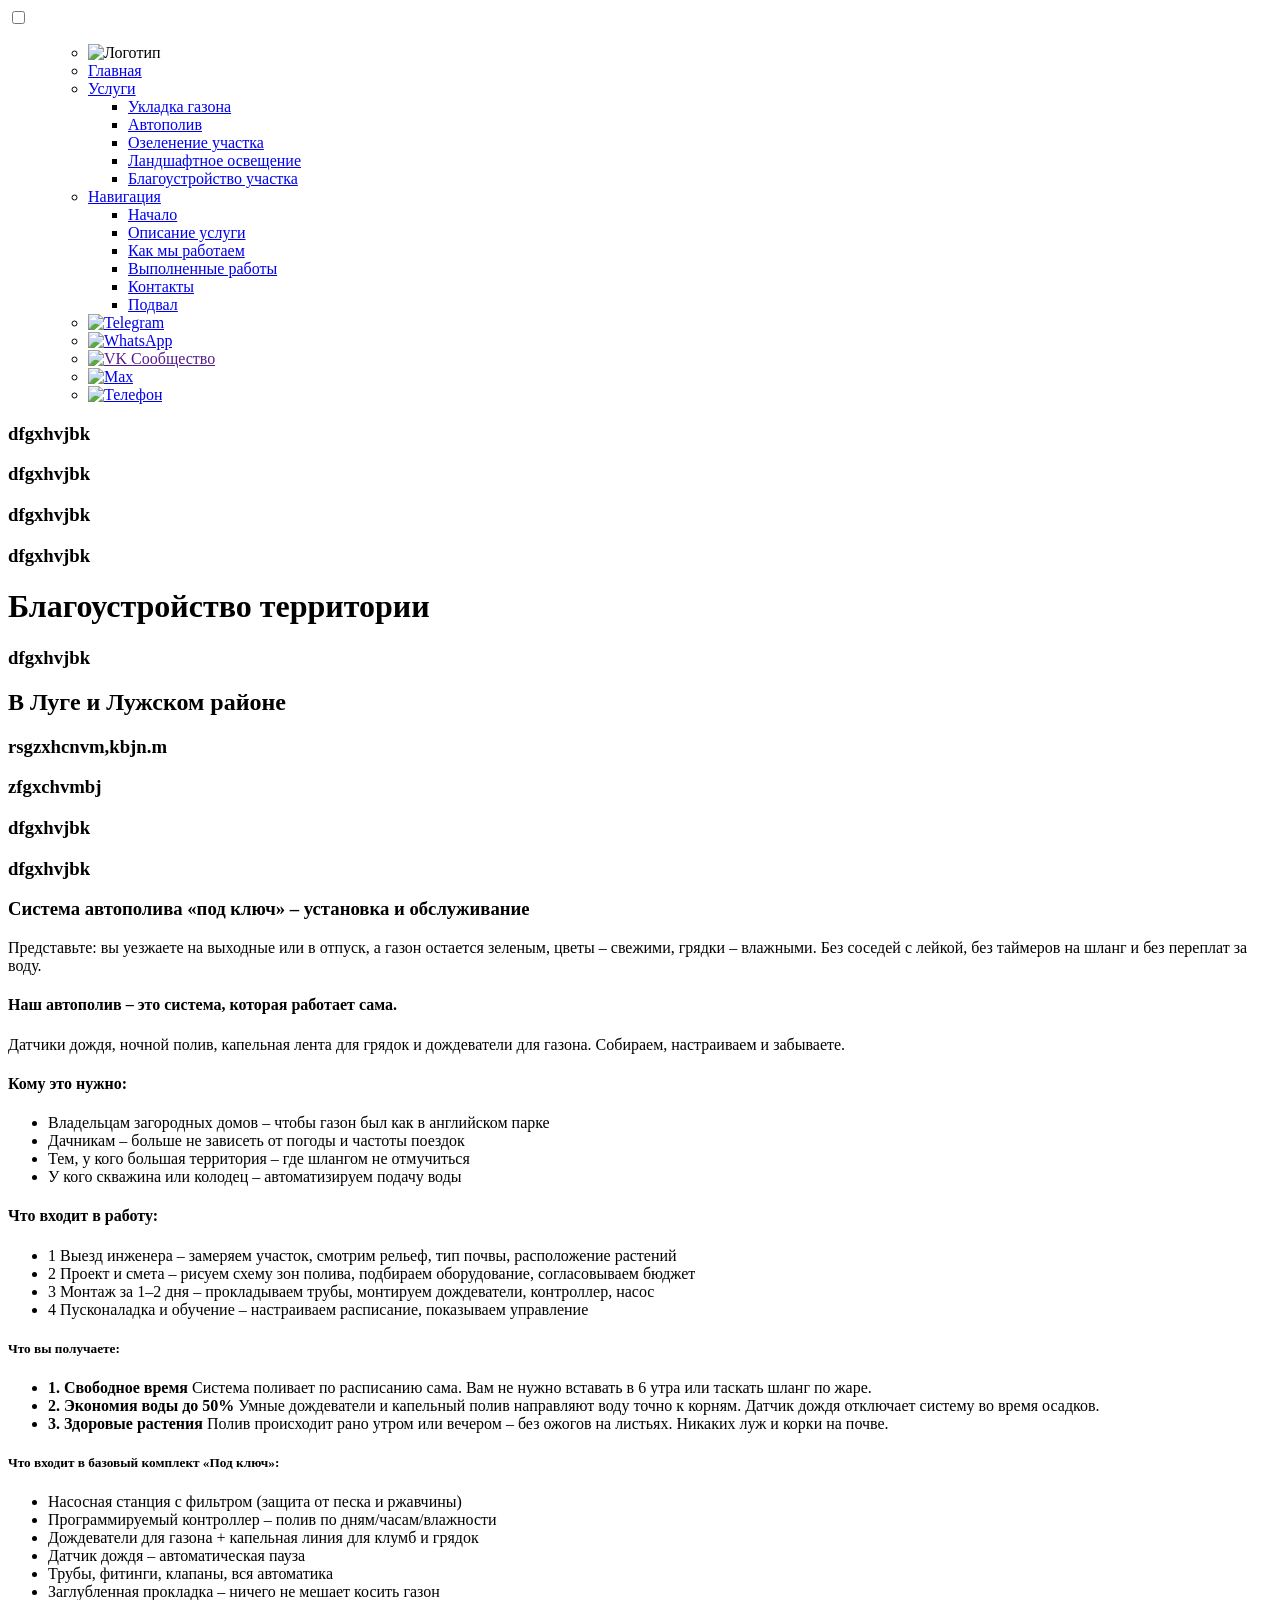
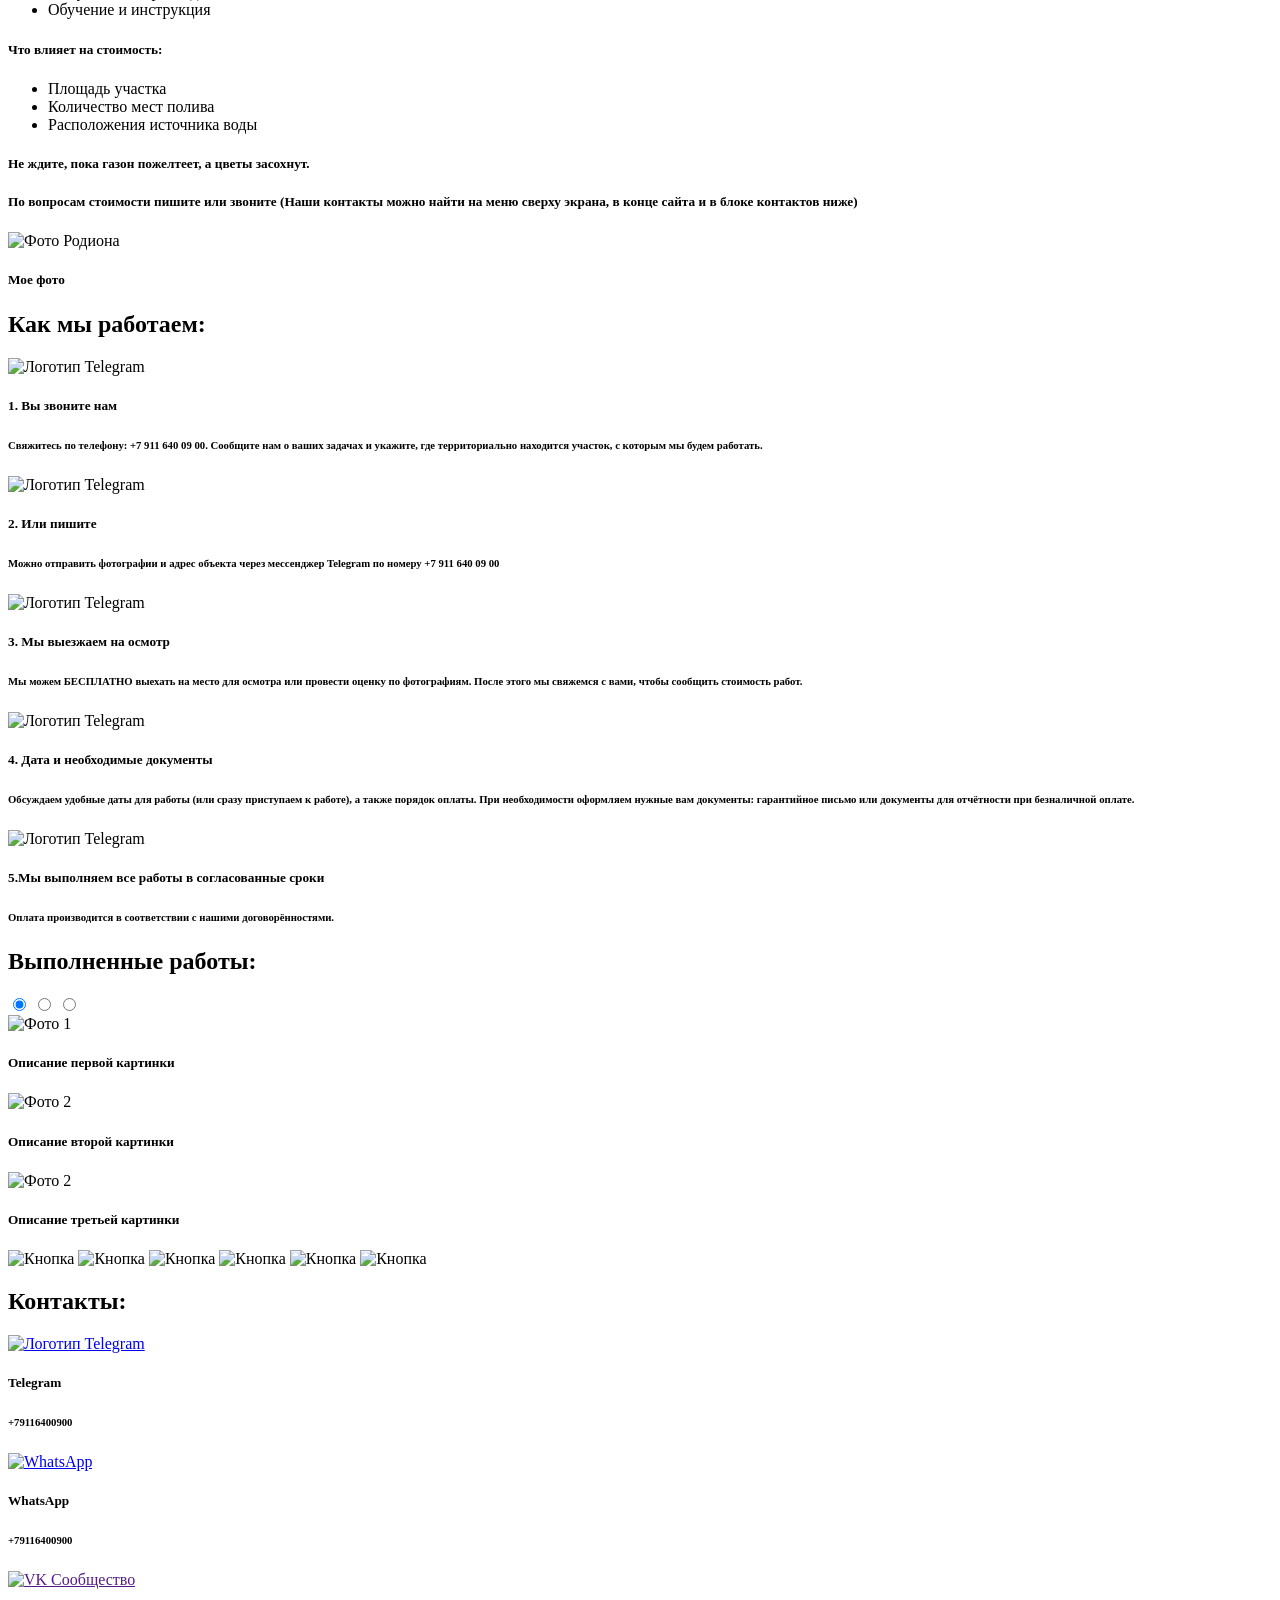
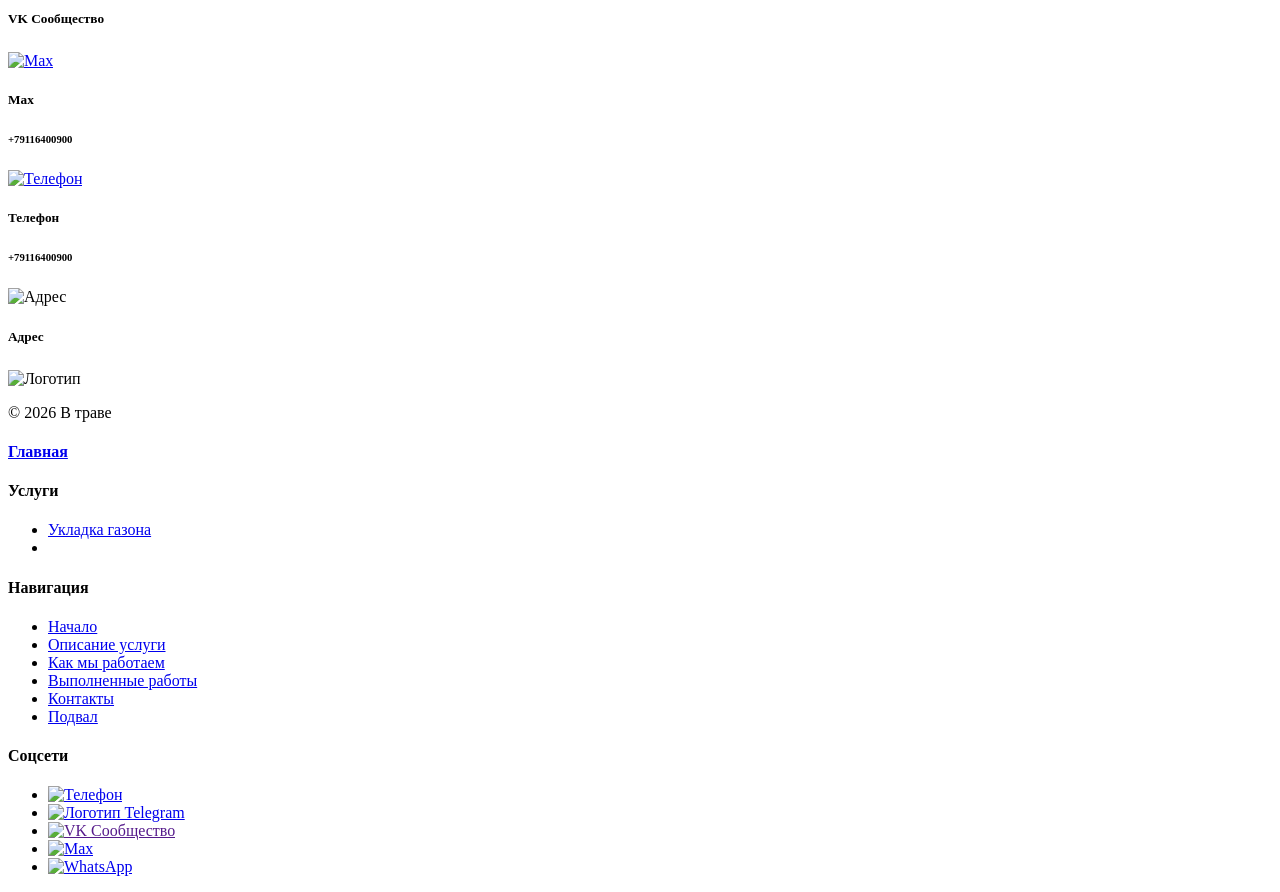
==== autopoliv.html @ 83b23867 "Add files via upload" ====
<!DOCTYPE html>
<html lang="ru">
<head>
  <meta charset="UTF-8">
  <meta name="viewport" content="width=device-width, initial-scale=1.0">
  <title>Лужайкино</title>
  <meta name="description" content="Мы - профессиональная команда по благоустройству территории">
  <link rel="icon" href="img\Group 30.png" type="image/x-icon">
  <link rel="shortcut icon" href="img\Group 30.png" type="image/x-icon">
  <meta name="keywords" content="благойстройство территории, укладка газона, Луга">
  <link rel="stylesheet" href="css\gazon.css">
</head>
<body>
  <nav class="navbar">
      <input type="checkbox" id="menu-toggle" class="menu-toggle">
      <label for="menu-toggle" class="menu-icon">
        <span></span>
      </label>
      <ul class="menu">
    <ul class="logoul">
    <li><div class="logo1"><img src="img\Group 30.png" alt="Логотип "></div></li>
    </ul>
    <ul class="nado">
    <li><a href="index.html">Главная</a></li>
    <li class="dropdown">
        <a href="#">Услуги</a>
        <!-- Это выпадающее меню -->
        <ul class="dropdown-content">
            <li><a href="gazon.html">Укладка газона</a></li>
            <li><a href="autopoliv.html">Автополив</a></li>
            <li><a href="ozelenenye-uchastka.html">Озеленение участка</a></li>
            <li><a href="#">Ландшафтное освещение</a></li>
            <li><a href="blagoustroystvo-territorii.html">Благоустройство участка</a></li>
        </ul>
    </li>
    <li class="dropdown">
        <a href="#">Навигация</a>
        <!-- Это выпадающее меню -->
        <ul class="dropdown-content">
            <li><a href="#">Начало</a></li>
            <li><a href="#hello">Описание услуги</a></li>
            <li><a href="#zagolovok1">Как мы работаем</a></li>
            <li><a href="#zagolovok3">Выполненные работы</a></li>
            <li><a href="#zagolovok2">Контакты</a></li>
            <li><a href="#footer">Подвал</a></li>
        </ul>
    </li>
    </ul>
        <ul class="phone">
    <li><div class="tg"><a href="https://t.me/xderevo"><img src="C:\Users\grody\Desktop\сайт\img\i 8.svg" alt="Telegram" title="Написать в Telegram"></a></div></li>
    <li><div class="tg"><a href="https://wa.me/79116400900"><img src="C:\Users\grody\Desktop\сайт\img\i 15.png" alt="WhatsApp" title="Написать в WhatsApp"></a></div></li>
    <li><div class="tg"><a href=""><img src="C:\Users\grody\Desktop\сайт\img\i 16.png" alt="VK Сообщество" title="VK Сообщество"></a></div></li>
    <li><div class="tg"><a href="https://vk.com/away.php?to=https%3A%2F%2Fmax.ru%2Fu%2Ff9LHodD0cOLaLCBwVOrEhsqAn9IQgGBll5yeVk2AKQLl83vnsEdvJbJDutA&utf=1"><img src="C:\Users\grody\Desktop\сайт\img\Group 12.png" alt="Max" title="Написать в Max"></a></div></li>
    <li><div class="tg"><a href="tel:+79116400900"><img src="C:\Users\grody\Desktop\сайт\img\image 2.png" alt="Телефон" title="Позвонить"></a></div></li>
        </ul>
      </ul>
    </nav>
  <header>
    <h3>dfgxhvjbk</h3>
    <h3>dfgxhvjbk</h3>
    <h3>dfgxhvjbk</h3>
    <h3>dfgxhvjbk</h3>
    <h1>Благоустройство территории</h1>
    <h3>dfgxhvjbk</h3>
    <h2>В Луге и Лужском районе </h2>
    <h3>rsgzxhcnvm,kbjn.m</h3>
    <h3>zfgxchvmbj</h3>
    <h3>dfgxhvjbk</h3>
    <h3>dfgxhvjbk</h3>
  </header>
  <main>
    <h3 id="hello">Система автополива «под ключ» – установка и обслуживание

</h3>
    <p id="hi">
Представьте: вы уезжаете на выходные или в отпуск, а газон остается зеленым, цветы – свежими, грядки – влажными. Без соседей с лейкой, без таймеров на шланг и без переплат за воду.

<h4>Наш автополив – это система, которая работает сама.</h4> Датчики дождя, ночной полив,
капельная лента для грядок и дождеватели для газона. Собираем, настраиваем и забываете.
<h4>Кому это нужно:</h4>
<ul>
  <li>Владельцам загородных домов – чтобы газон был как в английском парке</li>
  <li>Дачникам – больше не зависеть от погоды и частоты поездок</li>
  <li>Тем, у кого большая территория – где шлангом не отмучиться</li>
  <li>У кого скважина или колодец – автоматизируем подачу воды</li>
</ul>
<h4>Что входит в работу:</h4>
<ul>
<li>1 Выезд инженера – замеряем участок, смотрим рельеф, тип почвы, расположение растений</li>
<li>2 Проект и смета – рисуем схему зон полива, подбираем оборудование, согласовываем бюджет</li>
<li>3 Монтаж за 1–2 дня – прокладываем трубы, монтируем дождеватели, контроллер, насос</li>
<li>4 Пусконаладка и обучение – настраиваем расписание, показываем управление</li>
</ul>
<h5>Что вы получаете:</h5>
<ul>
<li><b>1. Свободное время</b>
Система поливает по расписанию сама. Вам не нужно вставать в 6 утра или таскать шланг по жаре.
</li>
<li> <b>2. Экономия воды до 50%</b>
Умные дождеватели и капельный полив направляют воду точно к корням. Датчик дождя отключает систему во время осадков.</li>
<li><b>3. Здоровые растения</b>
Полив происходит рано утром или вечером – без ожогов на листьях. Никаких луж и корки на почве.</li>
</ul>
<h5>Что входит в базовый комплект «Под ключ»:</h5>
<ul>
<li>Насосная станция с фильтром (защита от песка и ржавчины)</li>
<li>Программируемый контроллер – полив по дням/часам/влажности</li>
<li>Дождеватели для газона + капельная линия для клумб и грядок</li>
<li>Датчик дождя – автоматическая пауза</li>
<li>Трубы, фитинги, клапаны, вся автоматика</li>
<li>Заглубленная прокладка – ничего не мешает косить газон</li>
<li>Обучение и инструкция</li>
</ul>

<h5>Что влияет на стоимость:</h5>
<ul>
  <li>Площадь участка</li>
  <li>Количество мест полива</li>
  <li>Расположения источника воды</li>
</ul>
<h5>Не ждите, пока газон пожелтеет, а цветы засохнут.</h5>
<h5>По вопросам стоимости пишите или звоните 
  (Наши контакты можно найти на меню сверху экрана,
   в конце сайта и в блоке контактов ниже)</h5>
</p>
  </main>
  <div class="author">
      <img src="img\author.jpg" alt="Фото Родиона" title="Фото Родиона">
      <h5>Мое фото</h5>
  </div>
   <div class="clear"></div>
  <div id="zagolovok1"><h2>Как мы работаем:</h2></div>
  <div class="work1">
    <img src="img\Group 16.png" alt="Логотип Telegram">
    <h5>1. Вы звоните нам</h5>
    <h6>Свяжитесь по телефону: +7 911 640 09 00. Сообщите нам о ваших задачах и укажите, где территориально находится участок, с которым мы будем работать.</h6>
  </div>
  <div class="work1">
    <img src="img\Group 15.png" alt="Логотип Telegram">
    <h5>2. Или пишите</h5>
    <h6>Можно отправить фотографии и адрес объекта через мессенджер Telegram по номеру +7 911 640 09 00</h6>
  </div><div class="work1">
    <img src="img\Group 18.png" alt="Логотип Telegram">
    <h5>3. Мы выезжаем на осмотр</h5>
    <h6>Мы можем БЕСПЛАТНО выехать на место для осмотра или провести оценку по фотографиям. После этого мы свяжемся с вами, чтобы сообщить стоимость работ.</h6>
  </div><div class="work1">
    <img src="img\Group 19.png" alt="Логотип Telegram">
    <h5>4. Дата и необходимые документы</h5>
    <h6>Обсуждаем удобные даты для работы (или сразу приступаем к работе), а также порядок оплаты. При необходимости оформляем нужные вам документы: гарантийное письмо или документы для отчётности при безналичной оплате.</h6>
  </div><div class="work1">
    <img src="img\Group 17.png" alt="Логотип Telegram">
    <h5>5.Мы выполняем все работы в согласованные сроки</h5>
    <h6> Оплата производится в соответствии с нашими договорённостями.</h6>
  </div>
  <div class="clear"></div>
  <div id="#works">
  <div id="zagolovok3"><h2>Выполненные работы:</h2></div>
  </div>
  <div class="gallery-container">
  <!-- Радиокнопки для управления (скрыты через CSS) -->
  <input type="radio" name="slider" id="slide1" checked>
  <input type="radio" name="slider" id="slide2">
  <input type="radio" name="slider" id="slide3">

  <!-- Слайды -->
  <div class="slides">
    <div class="slide" id="content1">
      <img src="img\20240605092025_IMG_3742 1.png" alt="Фото 1">
      <div class="text"><h5>Описание первой картинки</h5></div>
    </div>
    <div class="slide" id="content2">
      <img src="img\IMG_4212 1.png" alt="Фото 2">
      <div class="text" id="textmobile"><h5>Описание второй картинки</h5></div>
    </div>
    <div class="slide" id="content3">
      <img src="img\20240605092025_IMG_3742 1.png" alt="Фото 2">
      <div class="text"><h5>Описание третьей картинки</h5></div>
    </div>
  </div>

  <!-- Стрелки (label управляют радиокнопками) -->
 <label for="slide3" class="arrow slideend" id="arrow0"><img src="img\Group 20.png" alt="Кнопка"></label>
 <label for="slide2" class="arrow next2" id="arrow1"><img src="img\Group 21.png" alt="Кнопка"></label>
 <label for="slide1" class="arrow prev1" id="arrow2"><img src="img\Group 20.png" alt="Кнопка"></label>
 <label for="slide3" class="arrow next3" id="arrow3"><img src="img\Group 21.png" alt="Кнопка"></label>
 <label for="slide2" class="arrow prev2" id="arrow4"><img src="img\Group 20.png" alt="Кнопка"></label>
 <label for="slide1" class="arrow slidestart" id="arrow5"><img src="img\Group 21.png" alt="Кнопка"></label>
</div>
</div>
  <div id="#telephone">
    <div id="zagolovok2"><h2>Контакты:</h2></div>
  <div class="contacts">
    <a href="https://t.me/xderevo"><img src="img\i 8.svg" alt="Логотип Telegram"></a>
    <h5>Telegram</h5>
    <h6>+79116400900</h6>
  </div>
  <div class="contacts">
        <a href="https://wa.me/79116400900"><img src="img\i 15.png" alt="WhatsApp" title="Написать в WhatsApp"></a>
    <h5>WhatsApp</h5>
    <h6>+79116400900</h6>
  </div>
  <div class="contacts">
    <a href=""><img src="img\i 16.png" alt="VK Сообщество" title="VK Сообщество"></a>
    <h5>VK Сообщество</h5>
    <h6></h6>
  </div>
  <div class="contacts">
    <a href="https://vk.com/away.php?to=https%3A%2F%2Fmax.ru%2Fu%2Ff9LHodD0cOLaLCBwVOrEhsqAn9IQgGBll5yeVk2AKQLl83vnsEdvJbJDutA&utf=1"><img src="img\Group 13 (1).png" alt="Max" title="Написать в Max"></a>
    <h5>Max</h5>
    <h6>+79116400900</h6>
  </div>
  <div class="contacts">
    <a href="tel:+79116400900"><img src="img\image 2.png" alt="Телефон" title="Позвонить"></a>
    <h5>Телефон</h5>
    <h6>+79116400900</h6>
  </div>
  <div class="contacts">
    <img src="img\i 8.svg" alt="Адрес" title="Адрес">
    <h5>Адрес</h5>
    <h6></h6>
  </div>
  </div>
  <div class="clear"></div>
  <div id="footer">
    <div class="footer-container">
        <!-- Логотип слева -->
        <div class="footer-logo">
            <img src="img\Group 30.png" alt="Логотип"></a></li>
            <p>&copy; 2026 В траве</p>
        </div>

        <!-- Колонки справа -->
        <div class="footer-links">
            <div class="footer-col"><h4><a href="index.html">Главная</a></h4></div>
            <div class="footer-col">
                <h4>Услуги</h4>
                <ul>
                    <li><a href="C:\Users\Arborod\Desktop\Сайт Русса\gazon.html">Укладка газона</a></li>
                    <li><a href="#"></a></li>
                </ul>
            </div>
            <div class="footer-col">
                <h4>Навигация</h4>
                <ul>
                    <li><a href="#">Начало</a></li>
                    <li><a href="#hello">Описание услуги</a></li>
                    <li><a href="#zagolovok1">Как мы работаем</a></li>
                    <li><a href="#zagolovok3">Выполненные работы</a></li>
                    <li><a href="#zagolovok2">Контакты</a></li>
                    <li><a href="#footer">Подвал</a></li>
                </ul>
            </div>
            <div class="footer-col">
                <h4>Соцсети</h4>
                <ul>
                    <li><a href="tel:+79116400900"><img src="img\image 2.png" alt="Телефон" title="Позвонить"></a></li>
                    <li><a href="https://t.me/xderevo"><img src="img\i 8.svg" alt="Логотип Telegram" title="Написать в Telegram"></a></li>
                    <li><a href=""><img src="img\i 16.png" alt="VK Сообщество" title="VK Сообщество"></a></li>
                    <li><a href="https://vk.com/away.php?to=https%3A%2F%2Fmax.ru%2Fu%2Ff9LHodD0cOLaLCBwVOrEhsqAn9IQgGBll5yeVk2AKQLl83vnsEdvJbJDutA&utf=1"><img src="img\Group 14.png" alt="Max" title="Написать в Max"></a></li>
                    <li><a href="https://wa.me/79116400900"><img src="img\i 15.png" alt="WhatsApp" title="Написать в WhatsApp"></a></li>
                </ul>
            </div>
        </div>
    </div>
  </div>
</body>
</html>
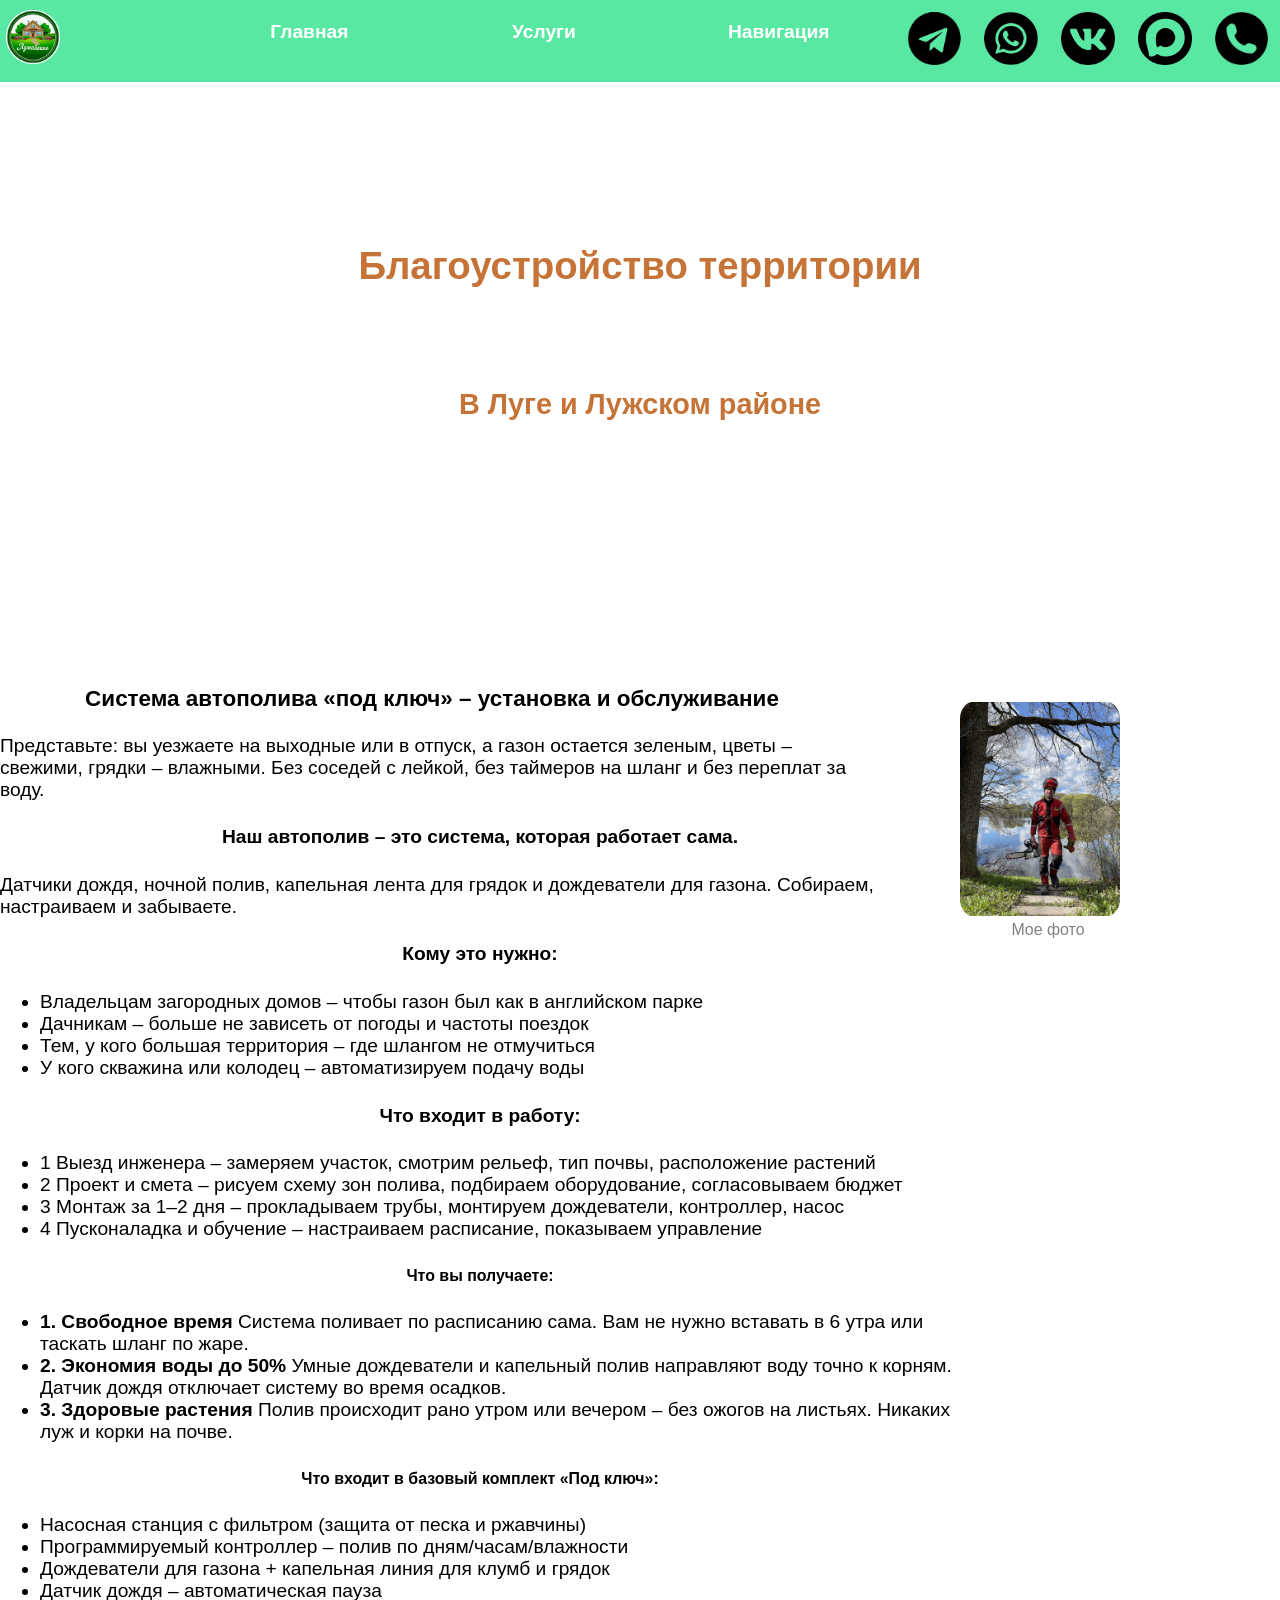
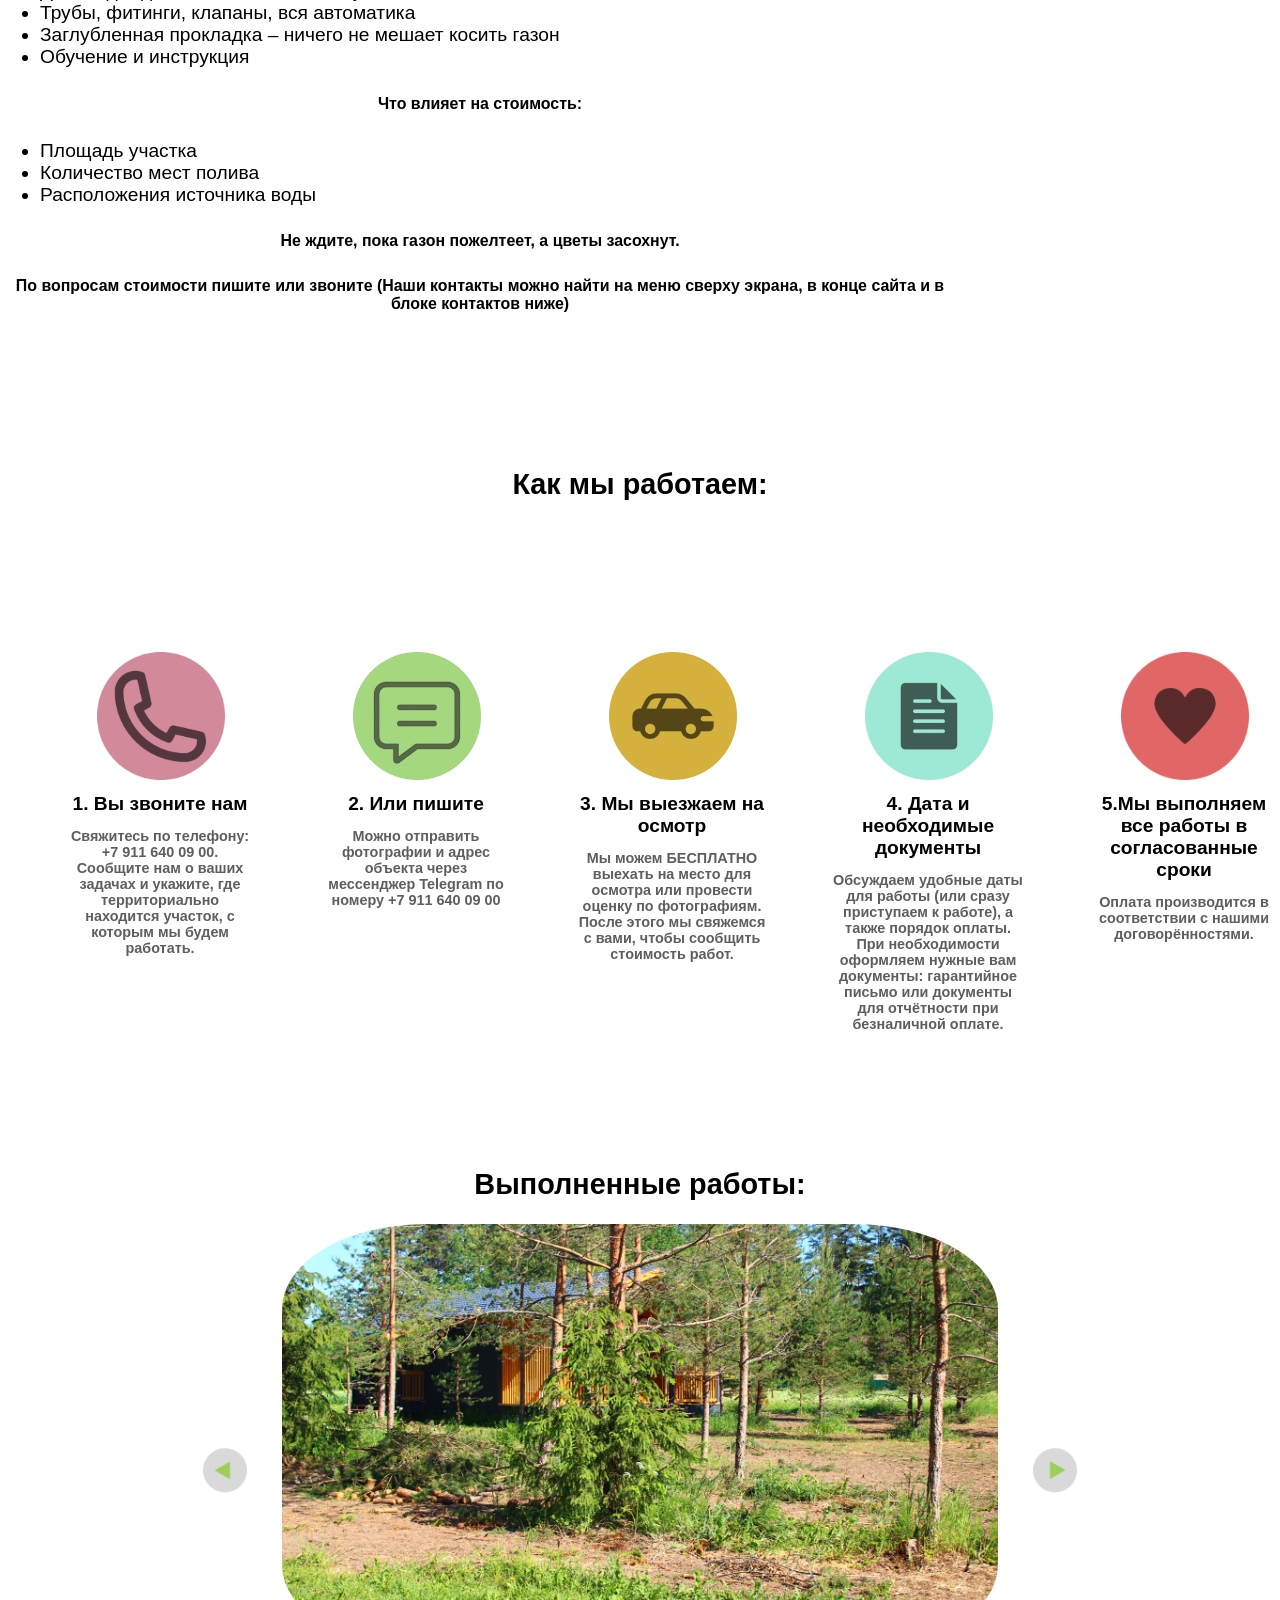
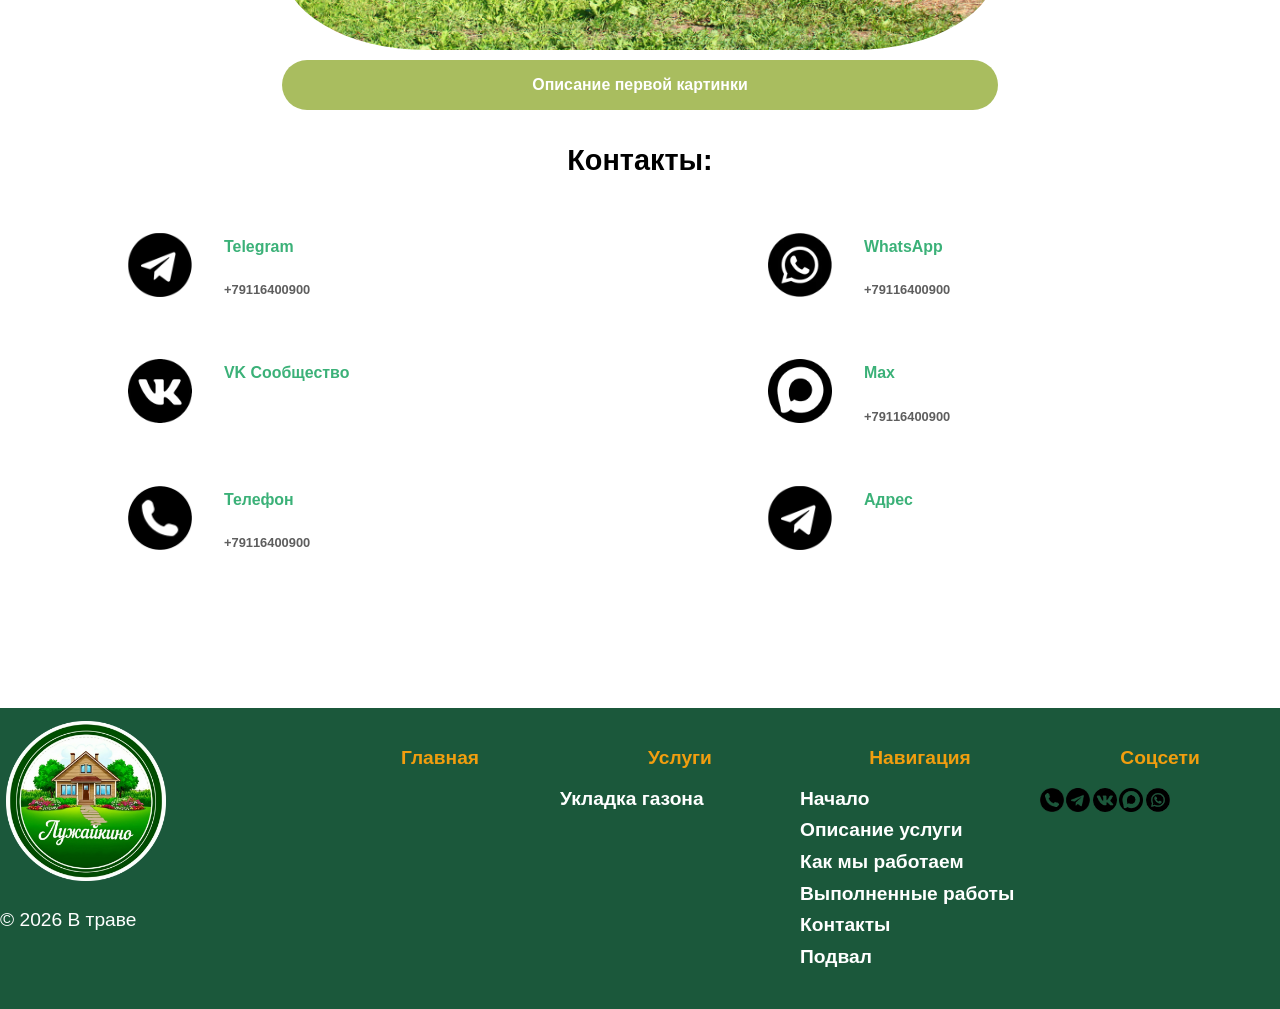
==== commit 0c92435a: "img nav fix all" ====
--- a/autopoliv.html
+++ b/autopoliv.html
@@ -47,11 +47,11 @@
     </li>
     </ul>
         <ul class="phone">
-    <li><div class="tg"><a href="https://t.me/xderevo"><img src="C:\Users\grody\Desktop\сайт\img\i 8.svg" alt="Telegram" title="Написать в Telegram"></a></div></li>
-    <li><div class="tg"><a href="https://wa.me/79116400900"><img src="C:\Users\grody\Desktop\сайт\img\i 15.png" alt="WhatsApp" title="Написать в WhatsApp"></a></div></li>
-    <li><div class="tg"><a href=""><img src="C:\Users\grody\Desktop\сайт\img\i 16.png" alt="VK Сообщество" title="VK Сообщество"></a></div></li>
-    <li><div class="tg"><a href="https://vk.com/away.php?to=https%3A%2F%2Fmax.ru%2Fu%2Ff9LHodD0cOLaLCBwVOrEhsqAn9IQgGBll5yeVk2AKQLl83vnsEdvJbJDutA&utf=1"><img src="C:\Users\grody\Desktop\сайт\img\Group 12.png" alt="Max" title="Написать в Max"></a></div></li>
-    <li><div class="tg"><a href="tel:+79116400900"><img src="C:\Users\grody\Desktop\сайт\img\image 2.png" alt="Телефон" title="Позвонить"></a></div></li>
+    <li><div class="tg"><a href="https://t.me/xderevo"><img src="img\i 8.svg" alt="Telegram" title="Написать в Telegram"></a></div></li>
+    <li><div class="tg"><a href="https://wa.me/79116400900"><img src="img\i 15.png" alt="WhatsApp" title="Написать в WhatsApp"></a></div></li>
+    <li><div class="tg"><a href=""><img src="img\i 16.png" alt="VK Сообщество" title="VK Сообщество"></a></div></li>
+    <li><div class="tg"><a href="https://vk.com/away.php?to=https%3A%2F%2Fmax.ru%2Fu%2Ff9LHodD0cOLaLCBwVOrEhsqAn9IQgGBll5yeVk2AKQLl83vnsEdvJbJDutA&utf=1"><img src="img\Group 12.png" alt="Max" title="Написать в Max"></a></div></li>
+    <li><div class="tg"><a href="tel:+79116400900"><img src="img\image 2.png" alt="Телефон" title="Позвонить"></a></div></li>
         </ul>
       </ul>
     </nav>
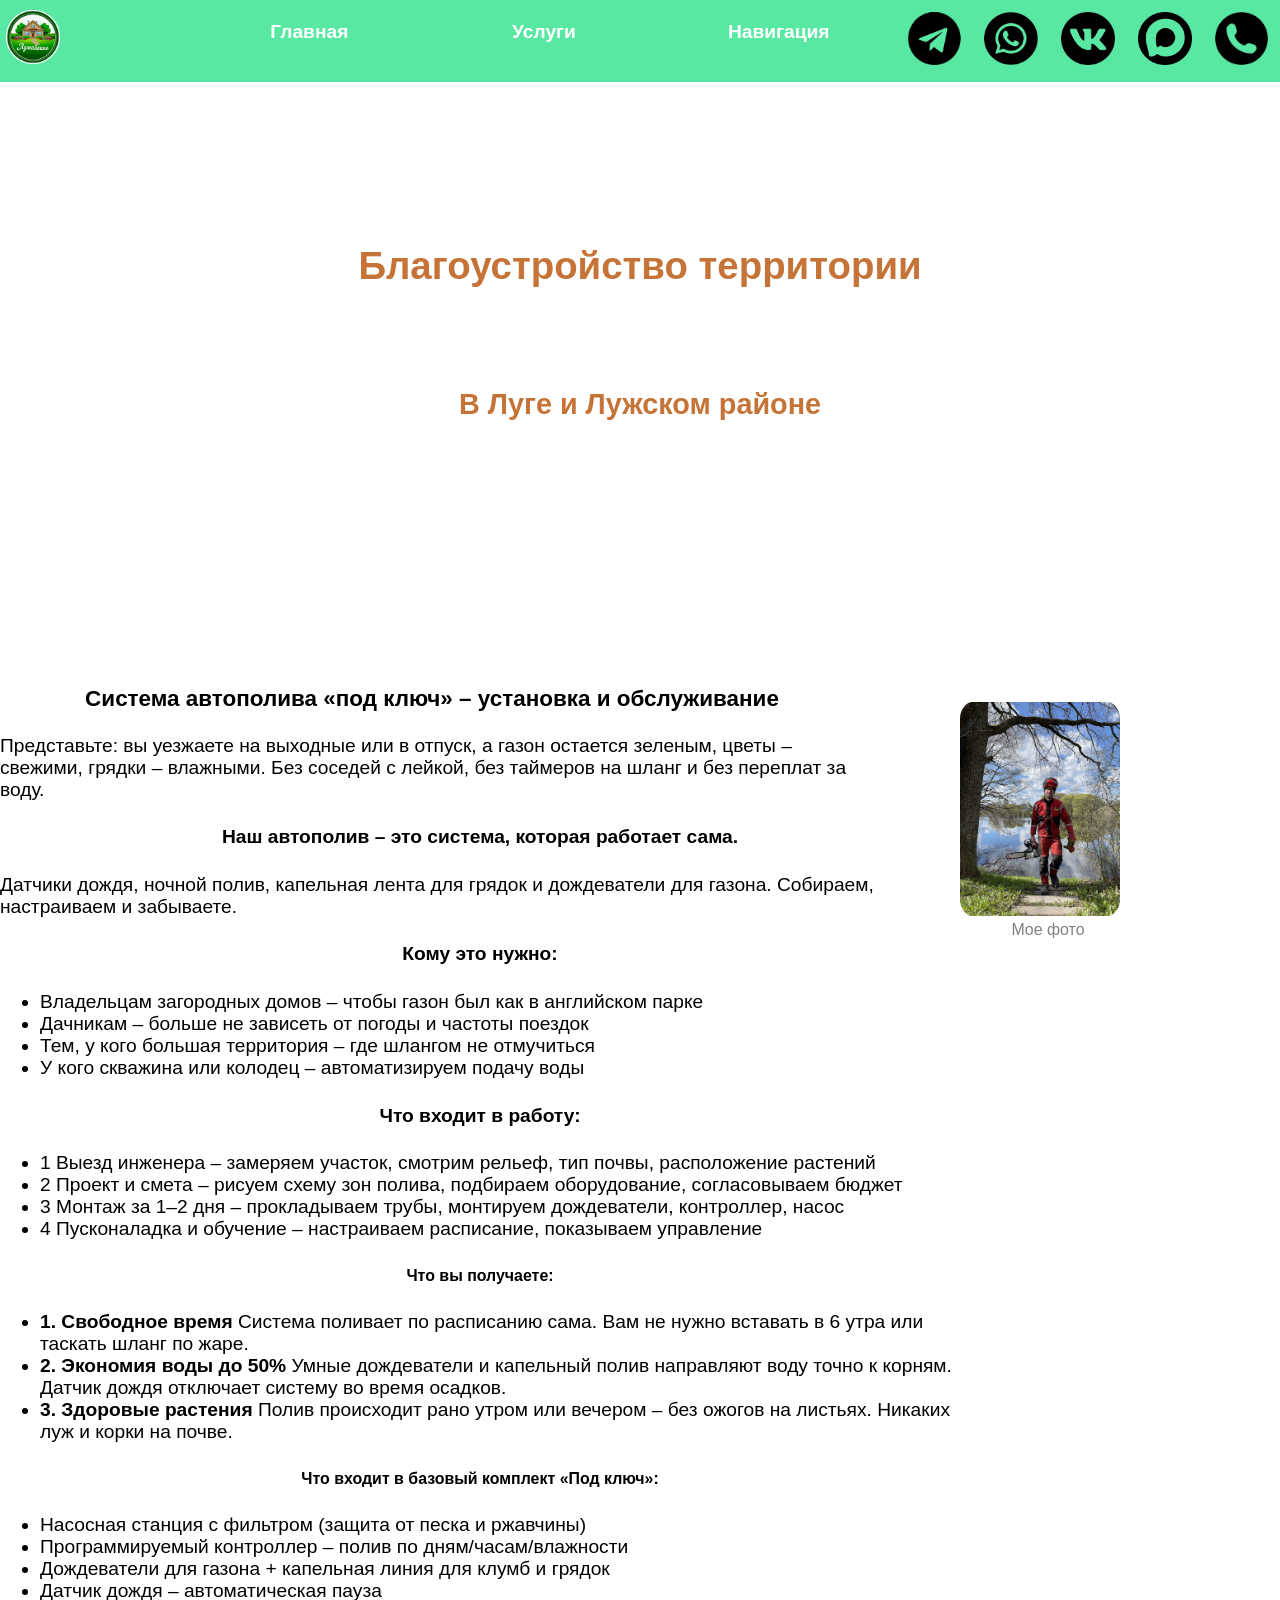
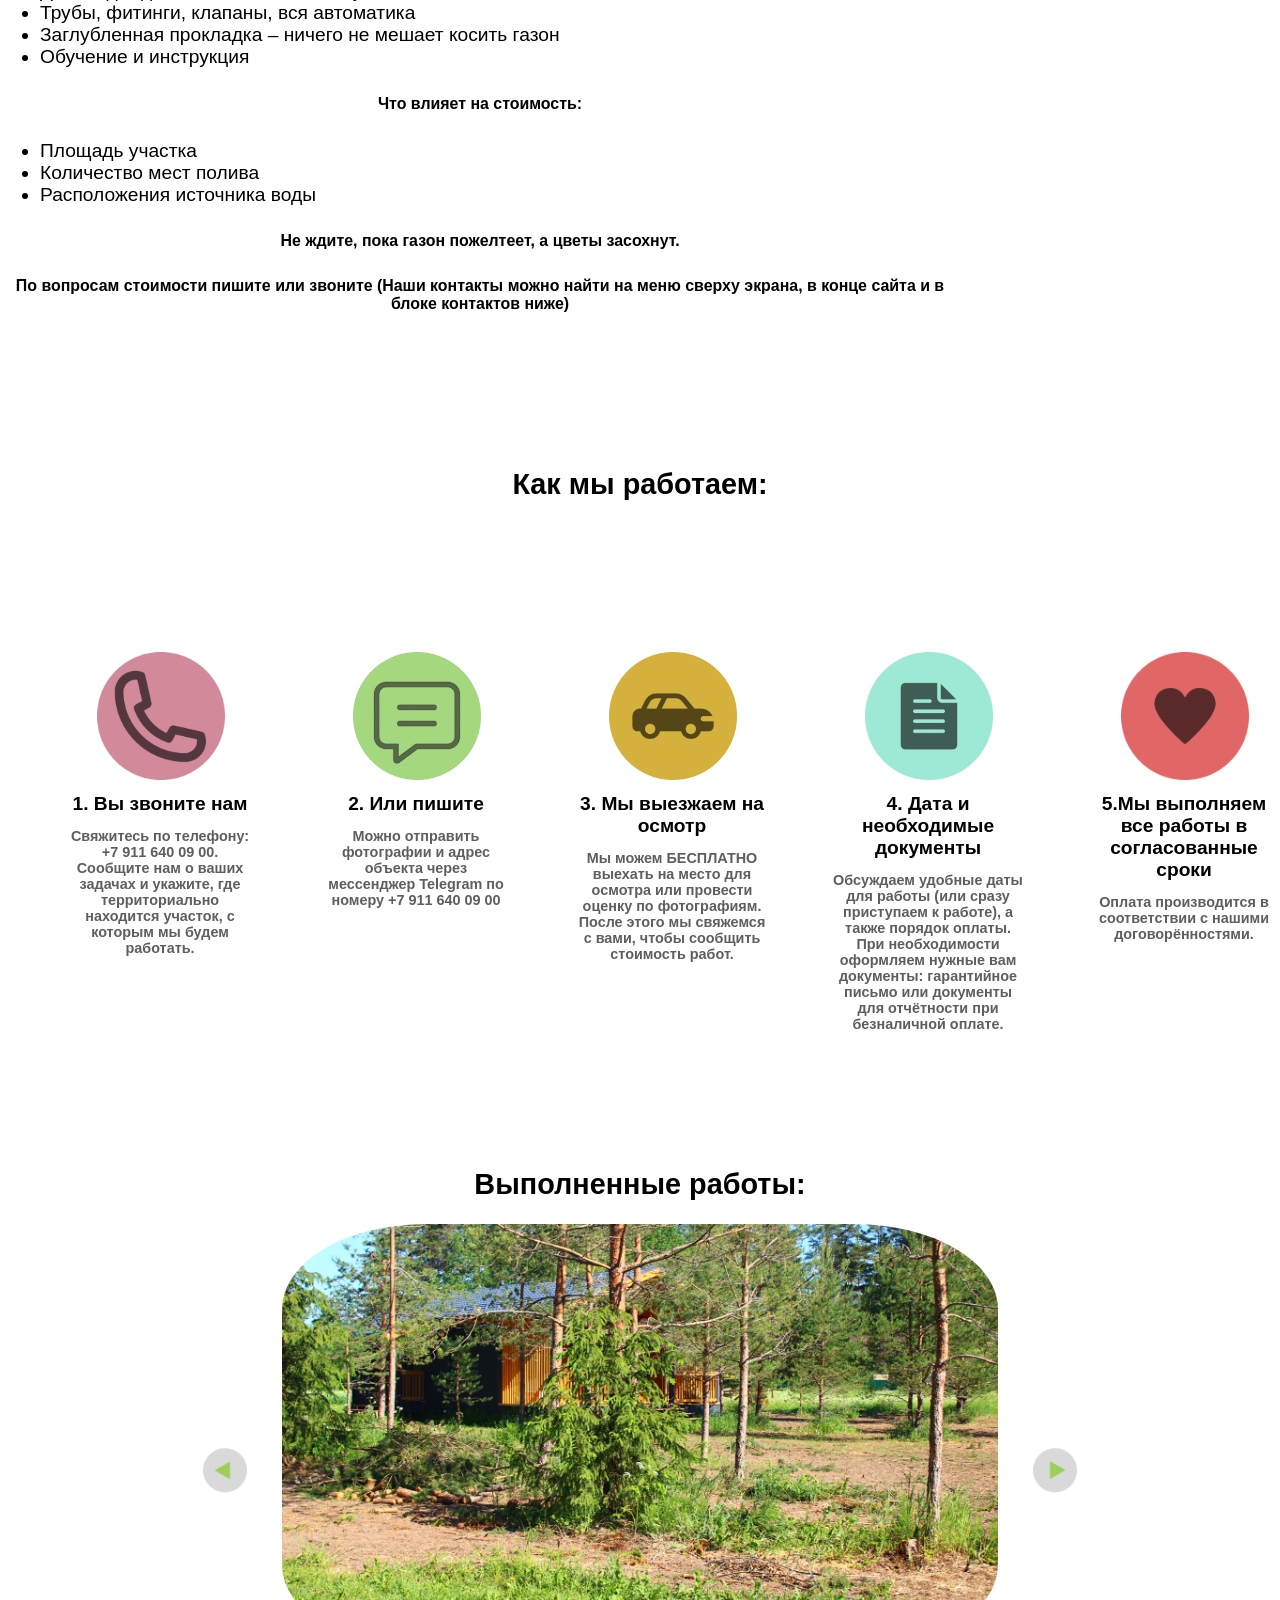
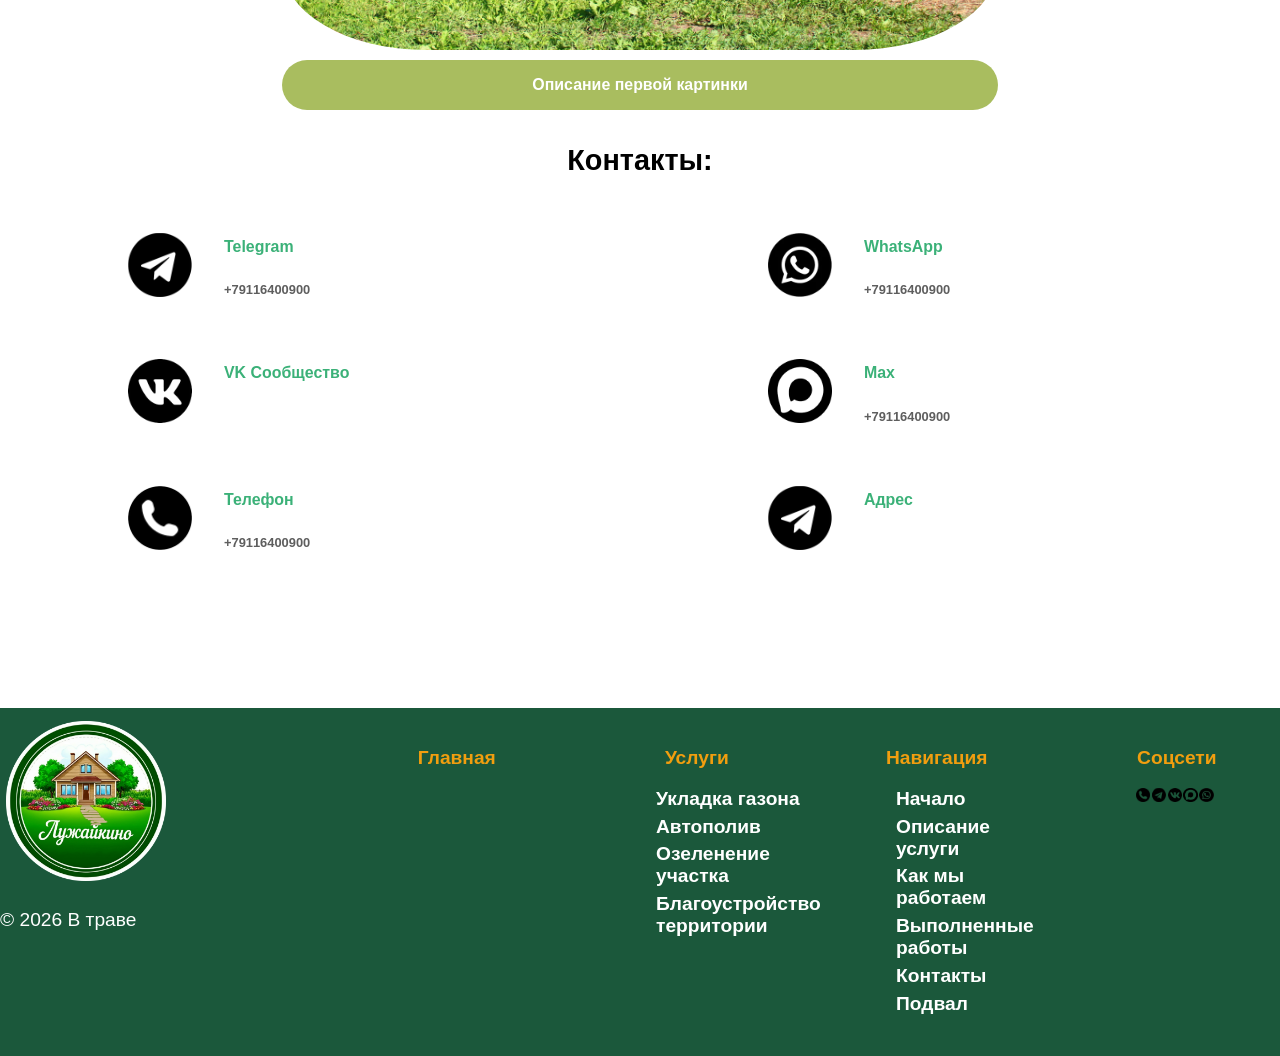
==== commit 634fb5a1: "fix footer yslugi and fix all header bg img" ====
--- a/autopoliv.html
+++ b/autopoliv.html
@@ -29,7 +29,6 @@
             <li><a href="gazon.html">Укладка газона</a></li>
             <li><a href="autopoliv.html">Автополив</a></li>
             <li><a href="ozelenenye-uchastka.html">Озеленение участка</a></li>
-            <li><a href="#">Ландшафтное освещение</a></li>
             <li><a href="blagoustroystvo-territorii.html">Благоустройство участка</a></li>
         </ul>
     </li>
@@ -235,8 +234,10 @@
             <div class="footer-col">
                 <h4>Услуги</h4>
                 <ul>
-                    <li><a href="C:\Users\Arborod\Desktop\Сайт Русса\gazon.html">Укладка газона</a></li>
-                    <li><a href="#"></a></li>
+                    <li><a href="gazon.html">Укладка газона</a></li>
+                    <li><a href="autopoliv.html">Автополив</a></li>
+                    <li><a href="ozelenenye-uchastka.html">Озеленение участка</a></li>
+                    <li><a href="blagoustroystvo-territorii.html">Благоустройство территории</a></li>
                 </ul>
             </div>
             <div class="footer-col">
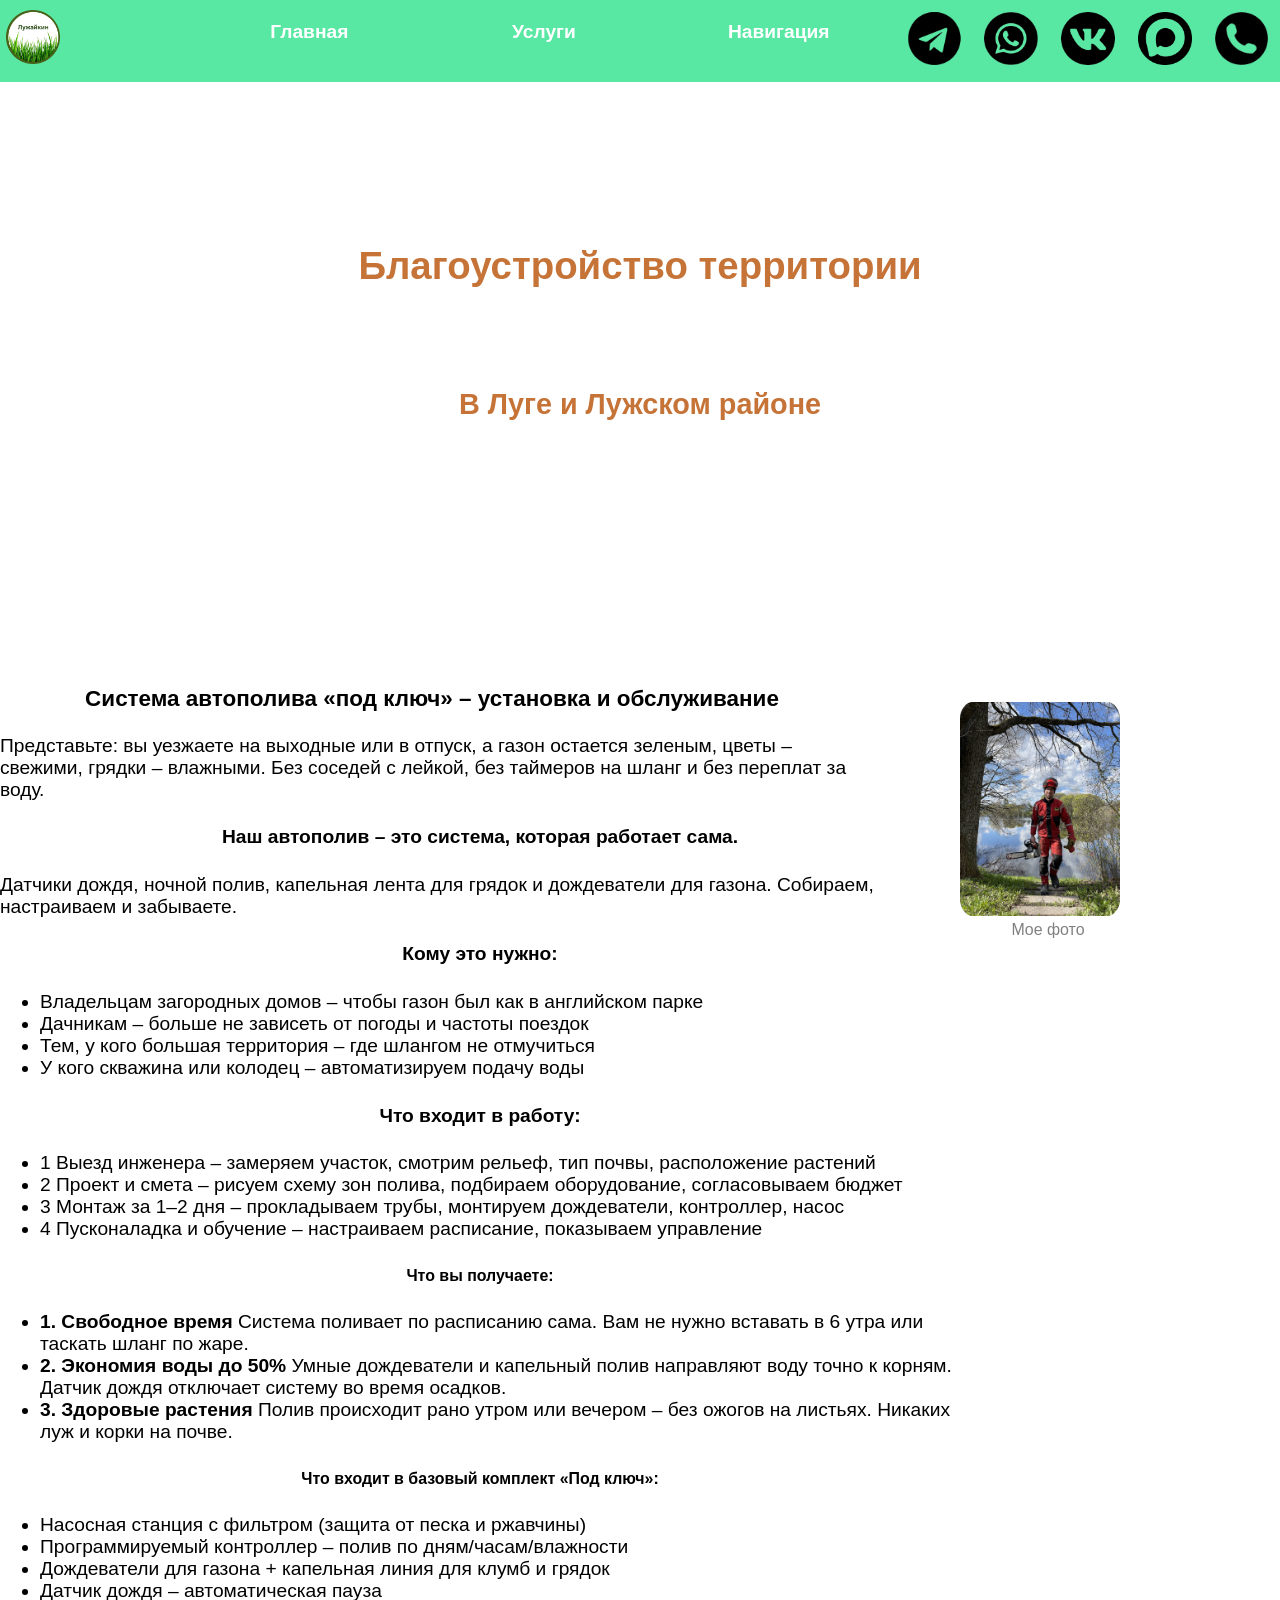
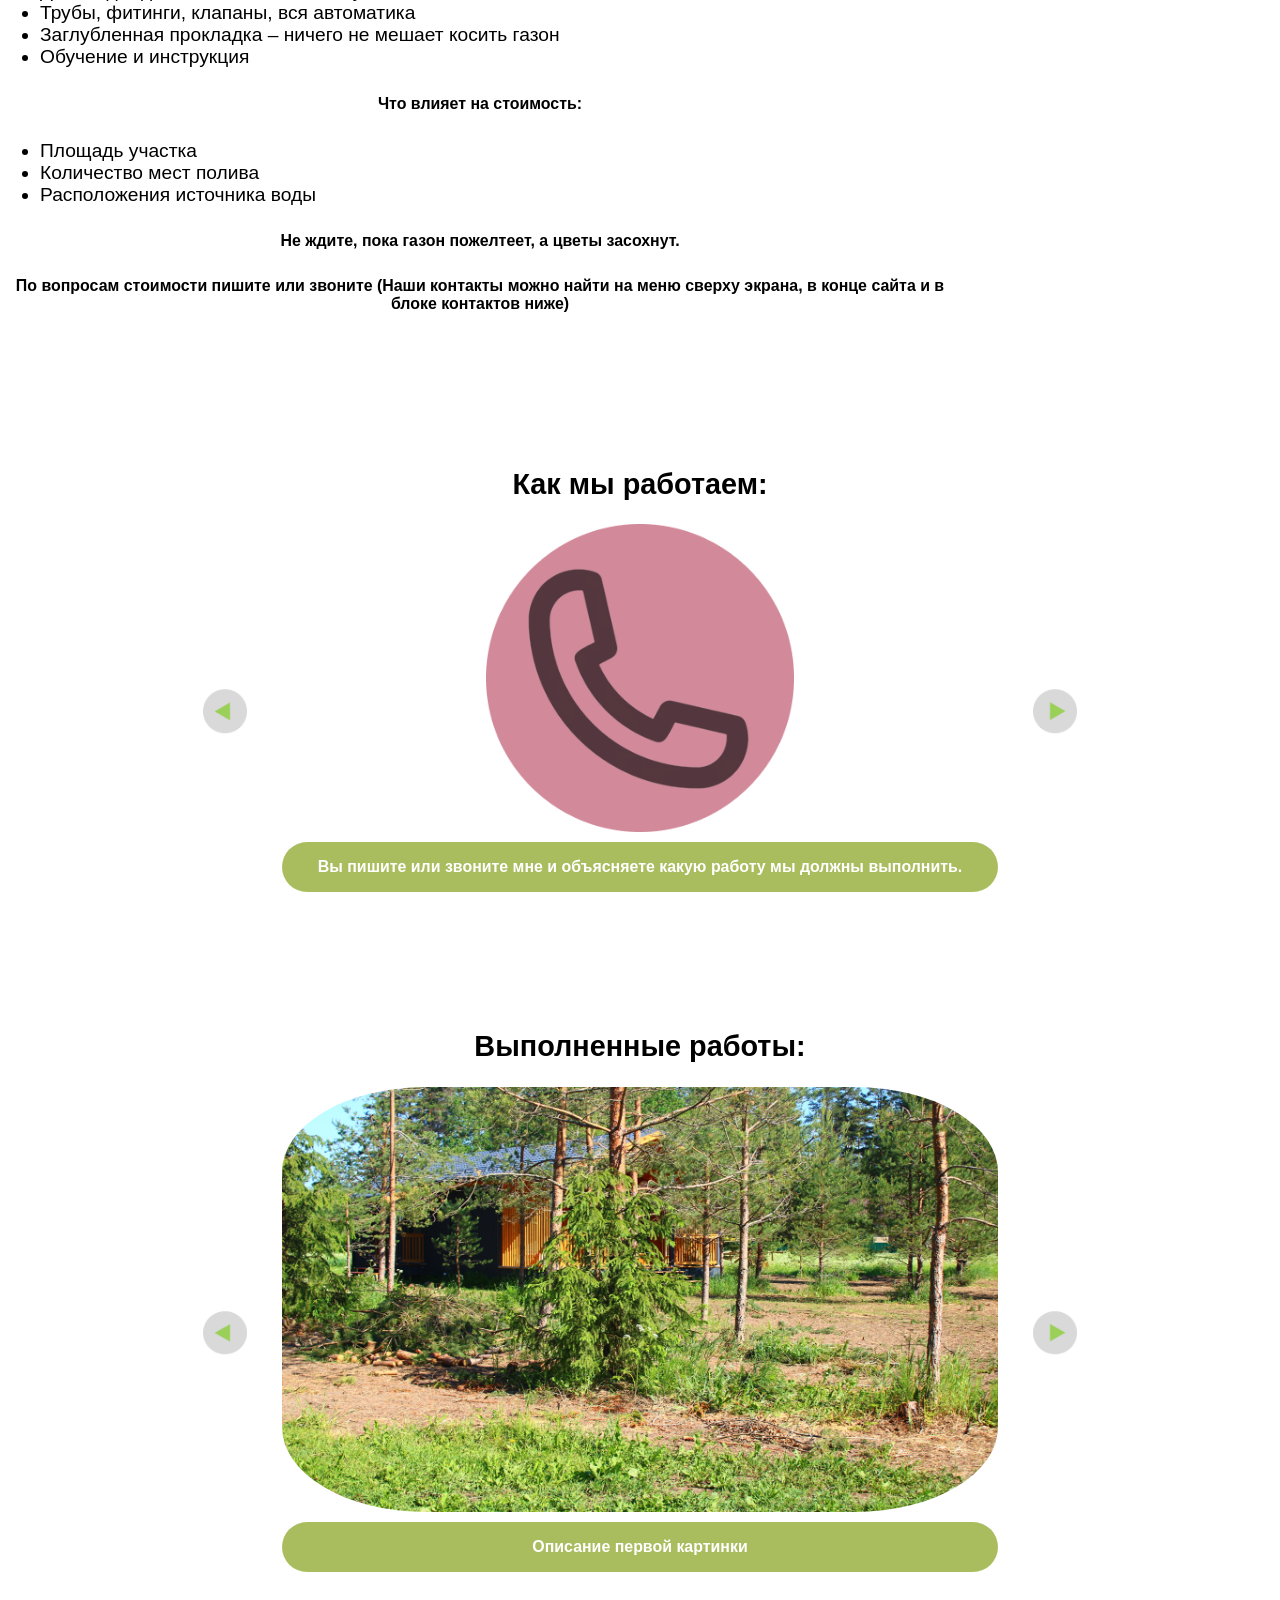
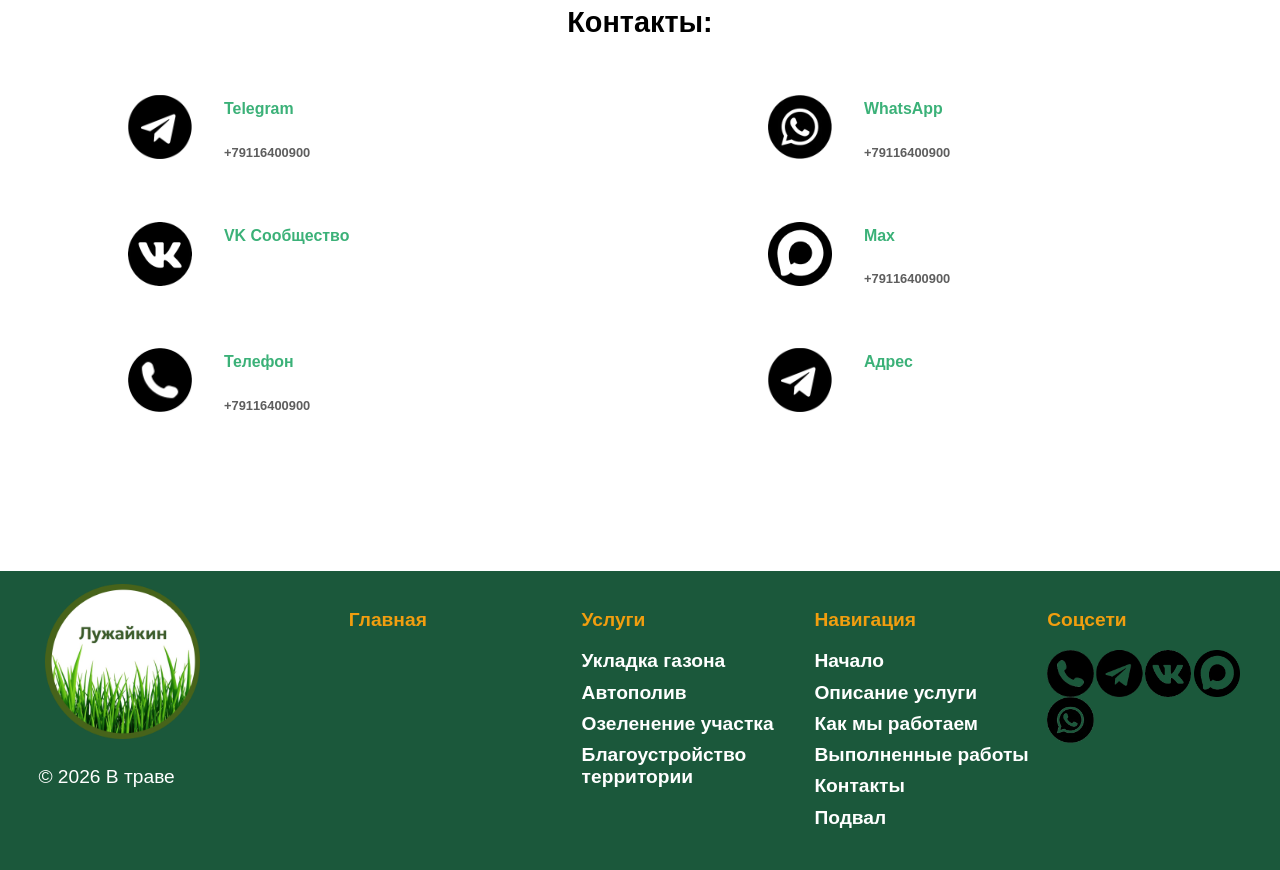
==== commit 7540211e: "big fix works and seoname foto and size" ====
--- a/autopoliv.html
+++ b/autopoliv.html
@@ -18,7 +18,7 @@
       </label>
       <ul class="menu">
     <ul class="logoul">
-    <li><div class="logo1"><img src="img\Group 30.png" alt="Логотип "></div></li>
+    <li><div class="logo1"><img src="img/logo.png" alt="Логотип "></div></li>
     </ul>
     <ul class="nado">
     <li><a href="index.html">Главная</a></li>
@@ -46,11 +46,11 @@
     </li>
     </ul>
         <ul class="phone">
-    <li><div class="tg"><a href="https://t.me/xderevo"><img src="img\i 8.svg" alt="Telegram" title="Написать в Telegram"></a></div></li>
-    <li><div class="tg"><a href="https://wa.me/79116400900"><img src="img\i 15.png" alt="WhatsApp" title="Написать в WhatsApp"></a></div></li>
-    <li><div class="tg"><a href=""><img src="img\i 16.png" alt="VK Сообщество" title="VK Сообщество"></a></div></li>
+    <li><div class="tg"><a href="https://t.me/xderevo"><img src="img\logo_Telegram.svg" alt="Telegram" title="Написать в Telegram"></a></div></li>
+    <li><div class="tg"><a href="https://wa.me/79116400900"><img src="img\logo_WhatsApp.png" alt="WhatsApp" title="Написать в WhatsApp"></a></div></li>
+    <li><div class="tg"><a href=""><img src="img\logo_VK.png" alt="VK Сообщество" title="VK Сообщество"></a></div></li>
     <li><div class="tg"><a href="https://vk.com/away.php?to=https%3A%2F%2Fmax.ru%2Fu%2Ff9LHodD0cOLaLCBwVOrEhsqAn9IQgGBll5yeVk2AKQLl83vnsEdvJbJDutA&utf=1"><img src="img\Group 12.png" alt="Max" title="Написать в Max"></a></div></li>
-    <li><div class="tg"><a href="tel:+79116400900"><img src="img\image 2.png" alt="Телефон" title="Позвонить"></a></div></li>
+    <li><div class="tg"><a href="tel:+79116400900"><img src="img\phone_01.png" alt="Телефон" title="Позвонить"></a></div></li>
         </ul>
       </ul>
     </nav>
@@ -129,28 +129,37 @@
   </div>
    <div class="clear"></div>
   <div id="zagolovok1"><h2>Как мы работаем:</h2></div>
-  <div class="work1">
-    <img src="img\Group 16.png" alt="Логотип Telegram">
-    <h5>1. Вы звоните нам</h5>
-    <h6>Свяжитесь по телефону: +7 911 640 09 00. Сообщите нам о ваших задачах и укажите, где территориально находится участок, с которым мы будем работать.</h6>
-  </div>
-  <div class="work1">
-    <img src="img\Group 15.png" alt="Логотип Telegram">
-    <h5>2. Или пишите</h5>
-    <h6>Можно отправить фотографии и адрес объекта через мессенджер Telegram по номеру +7 911 640 09 00</h6>
-  </div><div class="work1">
-    <img src="img\Group 18.png" alt="Логотип Telegram">
-    <h5>3. Мы выезжаем на осмотр</h5>
-    <h6>Мы можем БЕСПЛАТНО выехать на место для осмотра или провести оценку по фотографиям. После этого мы свяжемся с вами, чтобы сообщить стоимость работ.</h6>
-  </div><div class="work1">
-    <img src="img\Group 19.png" alt="Логотип Telegram">
-    <h5>4. Дата и необходимые документы</h5>
-    <h6>Обсуждаем удобные даты для работы (или сразу приступаем к работе), а также порядок оплаты. При необходимости оформляем нужные вам документы: гарантийное письмо или документы для отчётности при безналичной оплате.</h6>
-  </div><div class="work1">
-    <img src="img\Group 17.png" alt="Логотип Telegram">
-    <h5>5.Мы выполняем все работы в согласованные сроки</h5>
-    <h6> Оплата производится в соответствии с нашими договорённостями.</h6>
-  </div>
+  <div class="gallery-container">
+  <!-- Радиокнопки для управления (скрыты через CSS) -->
+  <input type="radio" name="slider_01" id="slide1_01" checked>
+  <input type="radio" name="slider_01" id="slide2_01">
+  <input type="radio" name="slider_01" id="slide3_01">
+
+  <!-- Слайды -->
+  <div class="slides">
+    <div class="slide_01" id="content1_01">
+      <img src="img\phone.png" alt="Фото 1">
+      <div class="text"><h5>Вы пишите или звоните мне и объясняете какую работу мы должны выполнить.</h5></div>
+    </div>
+    <div class="slide_01" id="content2_01">
+      <img src="img\message.png" alt="Фото 2">
+      <div class="text" id="textmobile_01"><h5>Также вы можете прислать фотографии того, что мы должны сделать, или я могу БЕСПЛАТНО приехать на ваш участок ради осмотра</h5></div>
+    </div>
+    <div class="slide_01" id="content3_01">
+      <img src="img\auto.png" alt="Фото 2">
+      <div class="text"><h5>Мы определяем цену, выбираем день когда мы будем работать, делаем нужные вам документы, выполняем работу и уезжаем.</h5></div>
+    </div>
+  </div>
+
+  <!-- Стрелки (label управляют радиокнопками) -->
+ <label for="slide3_01" class="arrow slideend" id="arrow0_01"><img src="img\arrow_left.png" alt="Кнопка"></label>
+ <label for="slide2_01" class="arrow next2" id="arrow1_01"><img src="img\arrow_right.png" alt="Кнопка"></label>
+ <label for="slide1_01" class="arrow prev1" id="arrow2_01"><img src="img\arrow_left.png" alt="Кнопка"></label>
+ <label for="slide3_01" class="arrow next3" id="arrow3_01"><img src="img\arrow_right.png" alt="Кнопка"></label>
+ <label for="slide2_01" class="arrow prev2" id="arrow4_01"><img src="img\arrow_left.png" alt="Кнопка"></label>
+ <label for="slide1_01" class="arrow slidestart" id="arrow5_01"><img src="img\arrow_right.png" alt="Кнопка"></label>
+</div>
+</div>
   <div class="clear"></div>
   <div id="#works">
   <div id="zagolovok3"><h2>Выполненные работы:</h2></div>
@@ -178,28 +187,28 @@
   </div>
 
   <!-- Стрелки (label управляют радиокнопками) -->
- <label for="slide3" class="arrow slideend" id="arrow0"><img src="img\Group 20.png" alt="Кнопка"></label>
- <label for="slide2" class="arrow next2" id="arrow1"><img src="img\Group 21.png" alt="Кнопка"></label>
- <label for="slide1" class="arrow prev1" id="arrow2"><img src="img\Group 20.png" alt="Кнопка"></label>
- <label for="slide3" class="arrow next3" id="arrow3"><img src="img\Group 21.png" alt="Кнопка"></label>
- <label for="slide2" class="arrow prev2" id="arrow4"><img src="img\Group 20.png" alt="Кнопка"></label>
- <label for="slide1" class="arrow slidestart" id="arrow5"><img src="img\Group 21.png" alt="Кнопка"></label>
+ <label for="slide3" class="arrow slideend" id="arrow0"><img src="img\arrow_left.png" alt="Кнопка"></label>
+ <label for="slide2" class="arrow next2" id="arrow1"><img src="img\arrow_right.png" alt="Кнопка"></label>
+ <label for="slide1" class="arrow prev1" id="arrow2"><img src="img\arrow_left.png" alt="Кнопка"></label>
+ <label for="slide3" class="arrow next3" id="arrow3"><img src="img\arrow_right.png" alt="Кнопка"></label>
+ <label for="slide2" class="arrow prev2" id="arrow4"><img src="img\arrow_left.png" alt="Кнопка"></label>
+ <label for="slide1" class="arrow slidestart" id="arrow5"><img src="img\arrow_right.png" alt="Кнопка"></label>
 </div>
 </div>
   <div id="#telephone">
     <div id="zagolovok2"><h2>Контакты:</h2></div>
   <div class="contacts">
-    <a href="https://t.me/xderevo"><img src="img\i 8.svg" alt="Логотип Telegram"></a>
+    <a href="https://t.me/xderevo"><img src="img\logo_Telegram.svg" alt="Логотип Telegram"></a>
     <h5>Telegram</h5>
     <h6>+79116400900</h6>
   </div>
   <div class="contacts">
-        <a href="https://wa.me/79116400900"><img src="img\i 15.png" alt="WhatsApp" title="Написать в WhatsApp"></a>
+        <a href="https://wa.me/79116400900"><img src="img\logo_WhatsApp.png" alt="WhatsApp" title="Написать в WhatsApp"></a>
     <h5>WhatsApp</h5>
     <h6>+79116400900</h6>
   </div>
   <div class="contacts">
-    <a href=""><img src="img\i 16.png" alt="VK Сообщество" title="VK Сообщество"></a>
+    <a href=""><img src="img\logo_VK.png" alt="VK Сообщество" title="VK Сообщество"></a>
     <h5>VK Сообщество</h5>
     <h6></h6>
   </div>
@@ -209,12 +218,12 @@
     <h6>+79116400900</h6>
   </div>
   <div class="contacts">
-    <a href="tel:+79116400900"><img src="img\image 2.png" alt="Телефон" title="Позвонить"></a>
+    <a href="tel:+79116400900"><img src="img\phone_01.png" alt="Телефон" title="Позвонить"></a>
     <h5>Телефон</h5>
     <h6>+79116400900</h6>
   </div>
   <div class="contacts">
-    <img src="img\i 8.svg" alt="Адрес" title="Адрес">
+    <img src="img\logo_Telegram.svg" alt="Адрес" title="Адрес">
     <h5>Адрес</h5>
     <h6></h6>
   </div>
@@ -224,7 +233,7 @@
     <div class="footer-container">
         <!-- Логотип слева -->
         <div class="footer-logo">
-            <img src="img\Group 30.png" alt="Логотип"></a></li>
+            <img src="img/logo.png" alt="Логотип"></a></li>
             <p>&copy; 2026 В траве</p>
         </div>
 
@@ -254,11 +263,11 @@
             <div class="footer-col">
                 <h4>Соцсети</h4>
                 <ul>
-                    <li><a href="tel:+79116400900"><img src="img\image 2.png" alt="Телефон" title="Позвонить"></a></li>
-                    <li><a href="https://t.me/xderevo"><img src="img\i 8.svg" alt="Логотип Telegram" title="Написать в Telegram"></a></li>
-                    <li><a href=""><img src="img\i 16.png" alt="VK Сообщество" title="VK Сообщество"></a></li>
+                    <li><a href="tel:+79116400900"><img src="img\phone_01.png" alt="Телефон" title="Позвонить"></a></li>
+                    <li><a href="https://t.me/xderevo"><img src="img\logo_Telegram.svg" alt="Логотип Telegram" title="Написать в Telegram"></a></li>
+                    <li><a href=""><img src="img\logo_VK.png" alt="VK Сообщество" title="VK Сообщество"></a></li>
                     <li><a href="https://vk.com/away.php?to=https%3A%2F%2Fmax.ru%2Fu%2Ff9LHodD0cOLaLCBwVOrEhsqAn9IQgGBll5yeVk2AKQLl83vnsEdvJbJDutA&utf=1"><img src="img\Group 14.png" alt="Max" title="Написать в Max"></a></li>
-                    <li><a href="https://wa.me/79116400900"><img src="img\i 15.png" alt="WhatsApp" title="Написать в WhatsApp"></a></li>
+                    <li><a href="https://wa.me/79116400900"><img src="img\logo_WhatsApp.png" alt="WhatsApp" title="Написать в WhatsApp"></a></li>
                 </ul>
             </div>
         </div>
